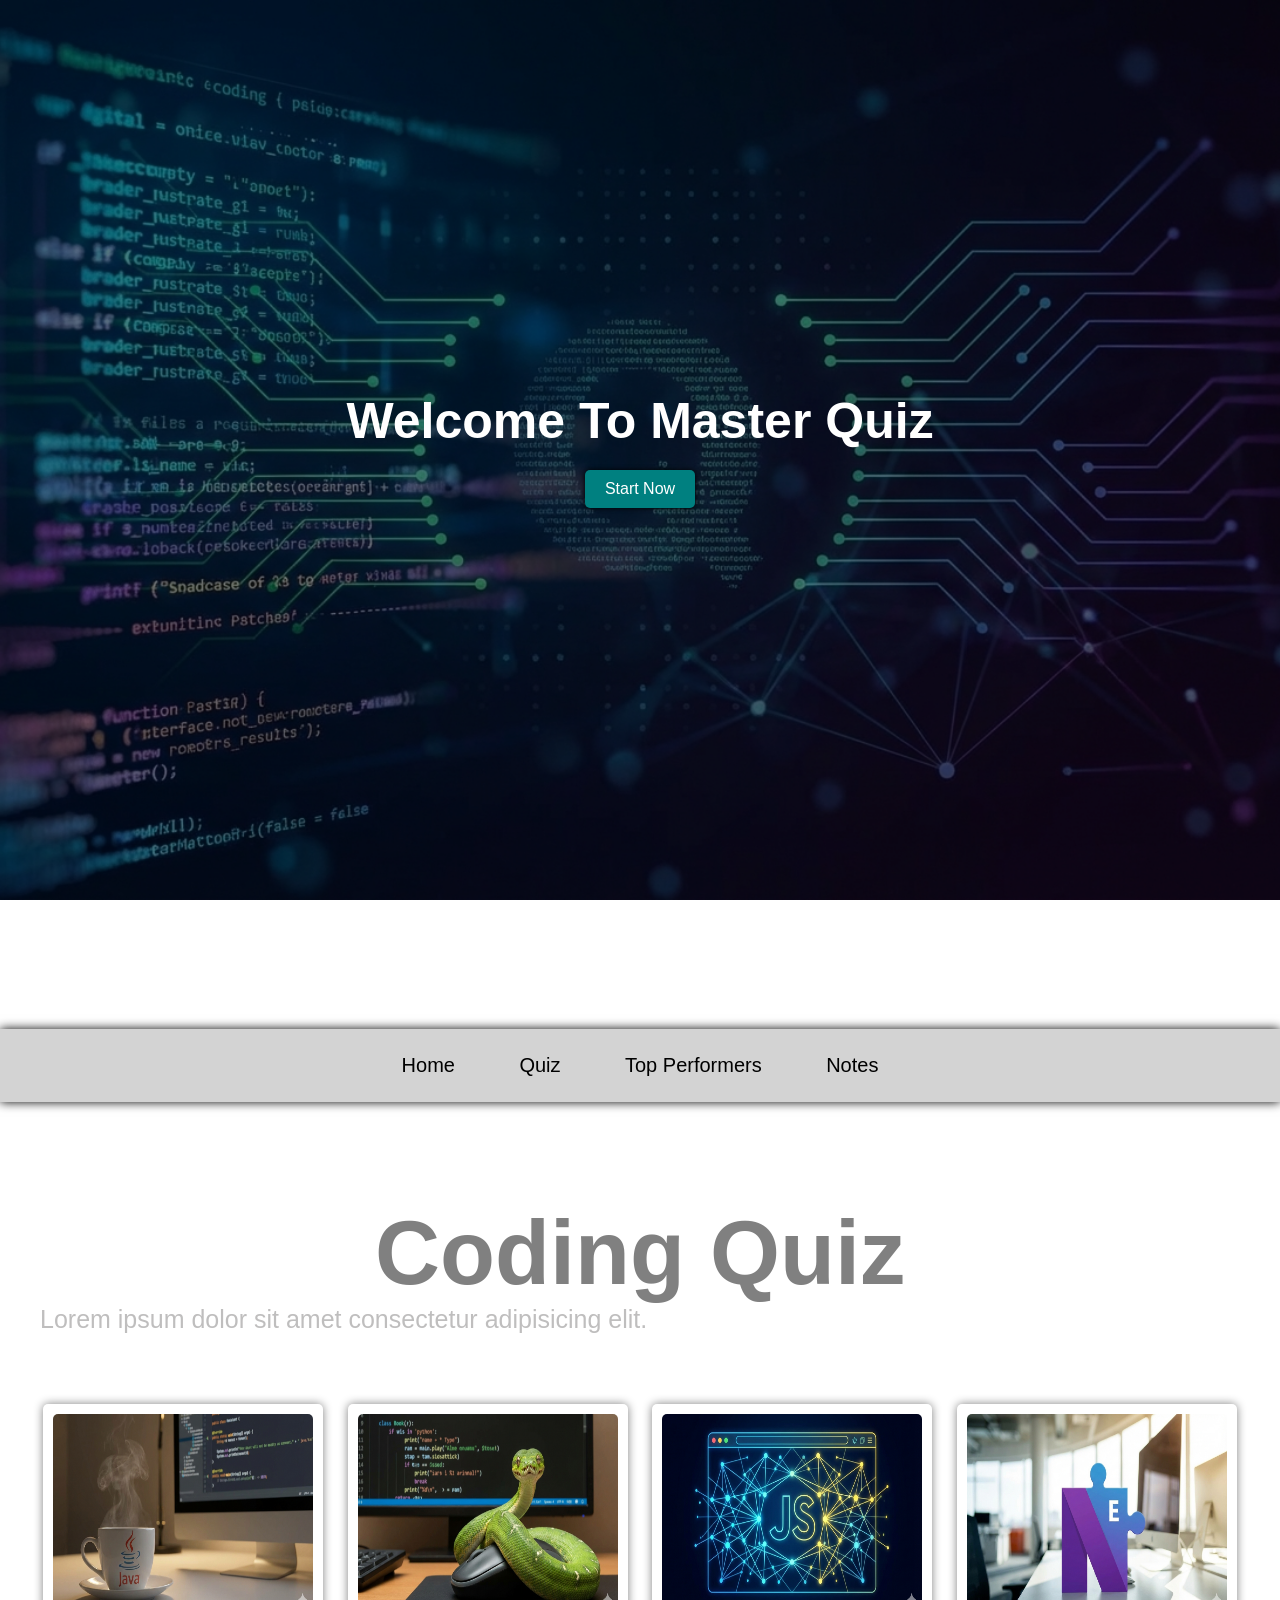
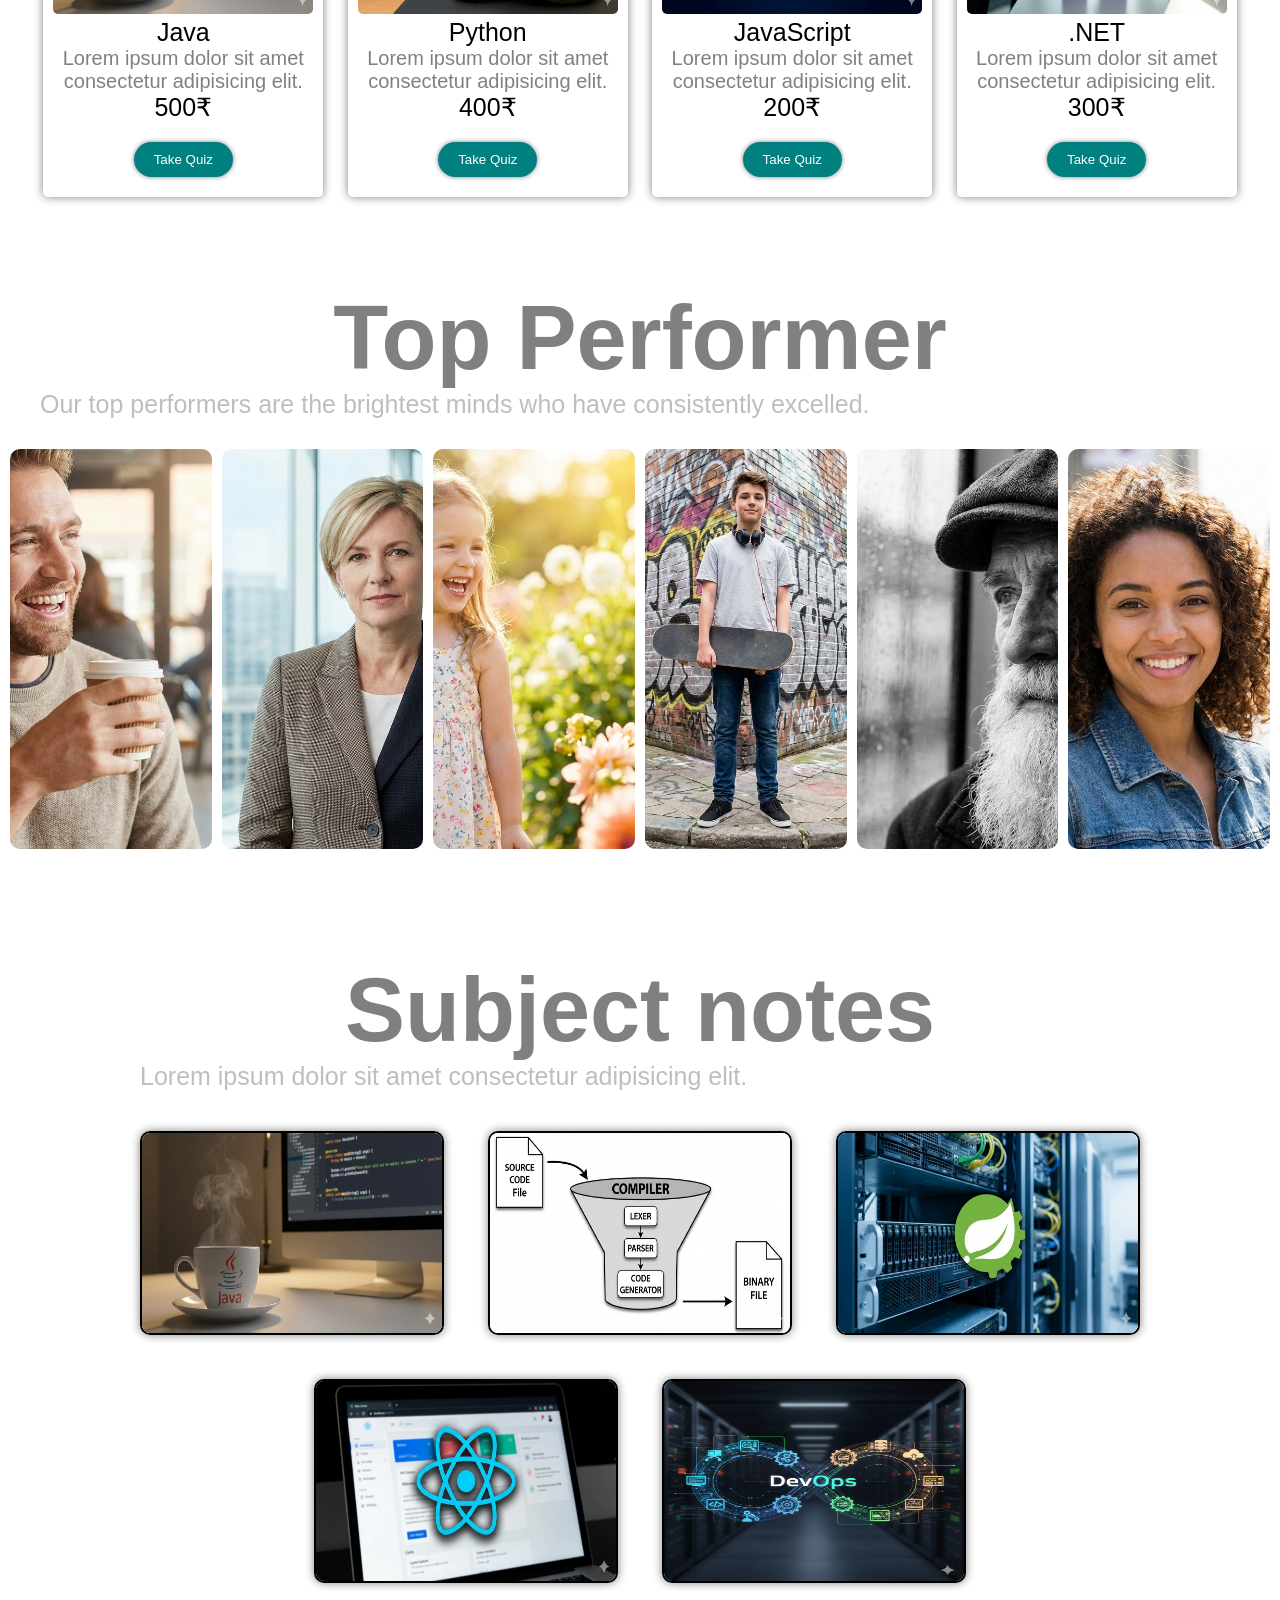
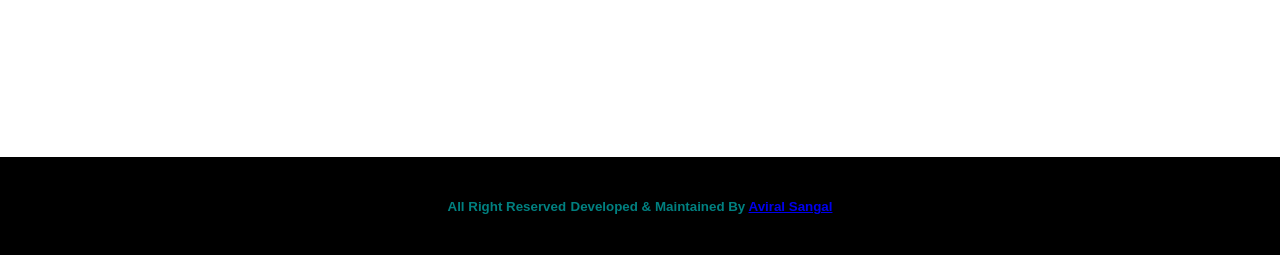
==== index.html @ 6d7d03e4 "Initial project setup" ====
<!DOCTYPE html>
<html lang="en">
<head>
    <meta charset="UTF-8">
    <meta name="viewport" content="width=device-width, initial-scale=1.0">
    <title>Document</title>
    <link rel="stylesheet" href="style.css">
</head>

<body>

    <!-- Landing Page -->
    <section class="landing-page">
        <div class="wrapper">
            <div class="flex-content">
                <h1 class="vacation-heading">Welcome To Master Quiz</h1>
                <a href="#quiz-packages" class="btn">Start Now</a>
            </div>
        </div>
    </section>


    <!-- header section -->
    <header class="quiz-header" id="quiz-header">
        <h1 class="heading">Master Quiz</h1>
    </header>

    <nav class="main-nav">
        <a href="#">Home</a>
        <a href="#quiz-packages">Quiz</a>
        <a href="#Performer">Top Performers</a>
        <a href="#notes">Notes</a>
    </nav>


    <section class="quiz-packages-section" id="quiz-packages">
        <h1 class="quiz-heading">Coding Quiz</h1>
        <p class="quiz-text">
            Lorem ipsum dolor sit amet consectetur adipisicing elit.
        </p>

        <div class="package-wrapper">

            <!-- Java Card -->
            <div class="package-card">
                <img src="./images/java.png" alt="">
                <p class="card-heading">Java</p>
                <p class="card-text">
                    Lorem ipsum dolor sit amet consectetur adipisicing elit.
                </p>
                <p class="card-heading">500₹</p>
                <button class="btn" onclick="startQuiz('java')">Take Quiz</button>
            </div>

            <!-- Python Card -->
            <div class="package-card">
                <img src="./images/python.png" alt="">
                <p class="card-heading">Python</p>
                <p class="card-text">
                    Lorem ipsum dolor sit amet consectetur adipisicing elit.
                </p>
                <p class="card-heading">400₹</p>
                <button class="btn">Take Quiz</button>
            </div>

            <!-- JavaScript Card -->
            <div class="package-card">
                <img src="./images/javascript.png" alt="">
                <p class="card-heading">JavaScript</p>
                <p class="card-text">
                    Lorem ipsum dolor sit amet consectetur adipisicing elit.
                </p>
                <p class="card-heading">200₹</p>
                <button class="btn">Take Quiz</button>
            </div>

            <!-- .NET Card -->
            <div class="package-card">
                <img src="./images/net.png" alt="">
                <p class="card-heading">.NET</p>
                <p class="card-text">
                    Lorem ipsum dolor sit amet consectetur adipisicing elit.
                </p>
                <p class="card-heading">300₹</p>
                <button class="btn">Take Quiz</button>
            </div>

        </div>
    </section>


    <section class="Performer-quiz-section" id="Performer">
        <h1 class="quiz-heading">Top Performer</h1>
        <p class="quiz-text">
            Our top performers are the brightest minds who have consistently excelled.
        </p>

        <div class="image-card">
            <img src="./images/m1.png" alt="">
            <img src="./images/m2.png" alt="">
            <img src="./images/m3.png" alt="">
            <img src="./images/m4.png" alt="">
            <img src="./images/m5.png" alt="">
            <img src="./images/m6.png" alt="">
        </div>
    </section>


    <section class="notes-section" id="notes">
        <h1 class="quiz-heading">Subject notes</h1>
        <p class="quiz-text">
            Lorem ipsum dolor sit amet consectetur adipisicing elit.
        </p>

        <div class="notes-div">

            <div class="notes-wrapper">
                <img src="./images/java.png" alt="">
            </div>

            <div class="notes-wrapper">
                <img src="./images/compiler.png" alt="">
            </div>

            <div class="notes-wrapper">
                <img src="./images/springboot.png" alt="">
            </div>

            <div class="notes-wrapper">
                <img src="./images/react.png" alt="">
            </div>

            <div class="notes-wrapper">
                <img src="./images/devops.png" alt="">
            </div>

        </div>
    </section>


    <footer class="footer-section">
        <small>All Right Reserved</small>
        <small>
            Developed & Maintained By
            <a href="https://www.youtube.com/@GenieAshwani" target="_blank">
                Aviral Sangal
            </a>
        </small>
    </footer>


    <script src="index.js"></script>

</body>
</html>
---- style.css ----
*{
    padding: 0;
    margin: 0;
}
html{
    scroll-behavior: smooth;
}
body{
    font-family: sans-serif;
}

.landing-page{
    background: white url(./images/bg1.png) no-repeat scroll center;
    height: 100vh;
    background-size: cover;
    color: white;
}

.landing-page .wrapper{
    background-color: rgba(0,0,0,0.5);
    height: 100%;
}

.landing-page .flex-content{
    display: flex;
    flex-direction: column;
    justify-content: center;
    align-items: center;
    height: 100%;
}

.landing-page .vacation-heading{
    font-size: 50px;
}

.btn{
    color: white;
    text-decoration: none;
    background-color: teal;
    padding: 10px 20px;
    box-shadow: 0 0 5px black;
    border-radius: 5px;
    margin-top: 20px;
}

.btn:hover{
    background-color: rgb(5, 244, 244);
}

/*
header section
*/
.quiz-header{
    background: radial-gradient(rgb(0, 103, 103));
    color: white;
    padding: 30px;
    text-align: center;
}

.quiz-header .heading{
    font-size: 60px;
}

.main-nav{
    background-color: lightgray;
    text-align: center;
    padding: 15px;
    box-shadow: 0 0 10px black;
    position: sticky;
    top: 0;
}

.main-nav a{
    color: black;
    text-decoration: none;
    font-size: 20px;
    padding: 10px 30px;
    display: inline-block;   /*turn in row from column*/
}

.main-nav a:hover{
    background-color: teal;
    color: white;
    border-radius: 30px;
}

.quiz-heading{
    font-size: 90px;
    color: gray;
}

.quiz-text{
    color: #bfbebe;
    font-size: 25px;
    text-align: justify;
    padding: 0px 40px;
}

.quiz-packages-section{
    text-align: center;
    margin-top: 40px;
}

.quiz-packages-section .quiz-heading{
    padding-top: 60px;
}

.package-wrapper{
    text-align: center;
}


.quiz-packages-section .package-wrapper{
    margin-top: 40px;
    padding: 20px;
}

.package-wrapper .package-card{
    box-shadow: 0 0 10px gray;
    border-radius: 5px;
    width: 260px;
    padding: 10px;
    display: inline-block;
    margin: 10px;
}

.package-card img{
    width: 100%;
    height: 200px;
    border-radius: 5px;
}

.package-card .card-heading{
    font-size: 25px;
}

.package-card .card-text{
    font-size: 20px;
    color: gray;
}

.package-card .btn{
    border-radius: 40px;
    box-shadow: 0 0 5px gray;
    border: none;
    margin-bottom: 10px;
}

.package-card .btn:hover{
    cursor: pointer;
}

.Performer-quiz-section{
    text-align: center;
}

.Performer-quiz-section .quiz-heading{
    padding-top: 60px;
}

.Performer-quiz-section .image-card{
    object-fit: cover;
}

.image-card{
    display: grid;
    grid-template-columns: repeat(auto-fit, minmax(150px, 1fr));
    gap: 10px;
    padding: 10px;
    margin-top: 20px;
}

.image-card img{
    width: 100%;
    height: 400px;
    border-radius: 10px;
    object-fit: cover;
    transition: transform 0.3s ease, box-shadow 0.3s ease;  /*adds smooth transition*/
}

.image-card img:hover{
    transform: scale(1.1); /*scales image up on hover*/
    box-shadow: 0 10px 15px rgba(0,0,0,0.2); /*adds shadow effect on hover*/
}

.notes-section{
    text-align: center;
    padding: 100px;
}

.notes-section .notes-div{
    margin-top: 20px;
}

.notes-section .notes-wrapper{
    border: 2px solid black;
    width: 300px;
    height: 200px;
    overflow: hidden;
    border-radius: 10px;
    box-shadow: 0 0 10px gray;
    display: inline-block;
    margin: 20px;
}

.notes-section .notes-wrapper img{
    width: 100%;
    height: 100%;
    transition: all 0.5s;
}

.notes-section .notes-wrapper img:hover{
    transform: scale(1.1,1.1);
    cursor: pointer;
}

.footer-section{
    background-color: black;
    padding: 40px;
    text-align: center;
    color: teal;
    text-decoration: none;
    font-weight: bold;
    margin-top: 50px;
}
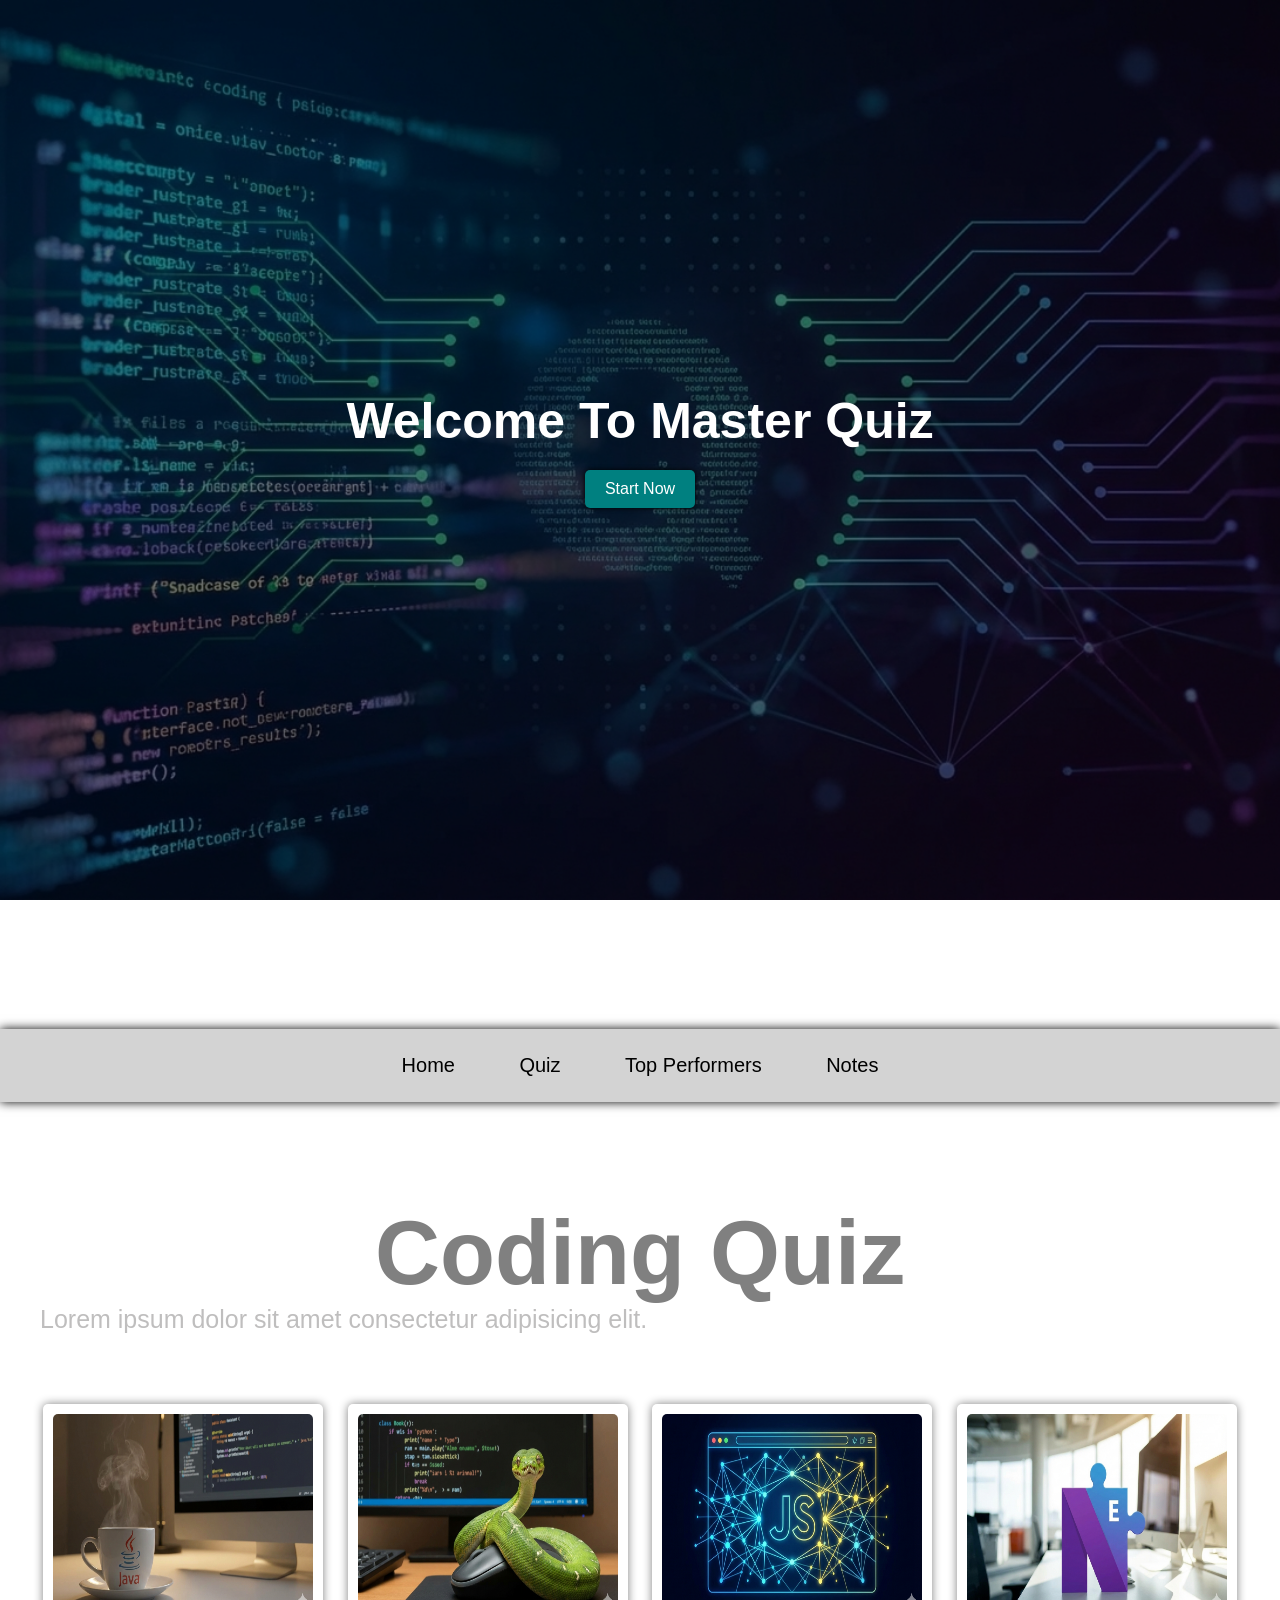
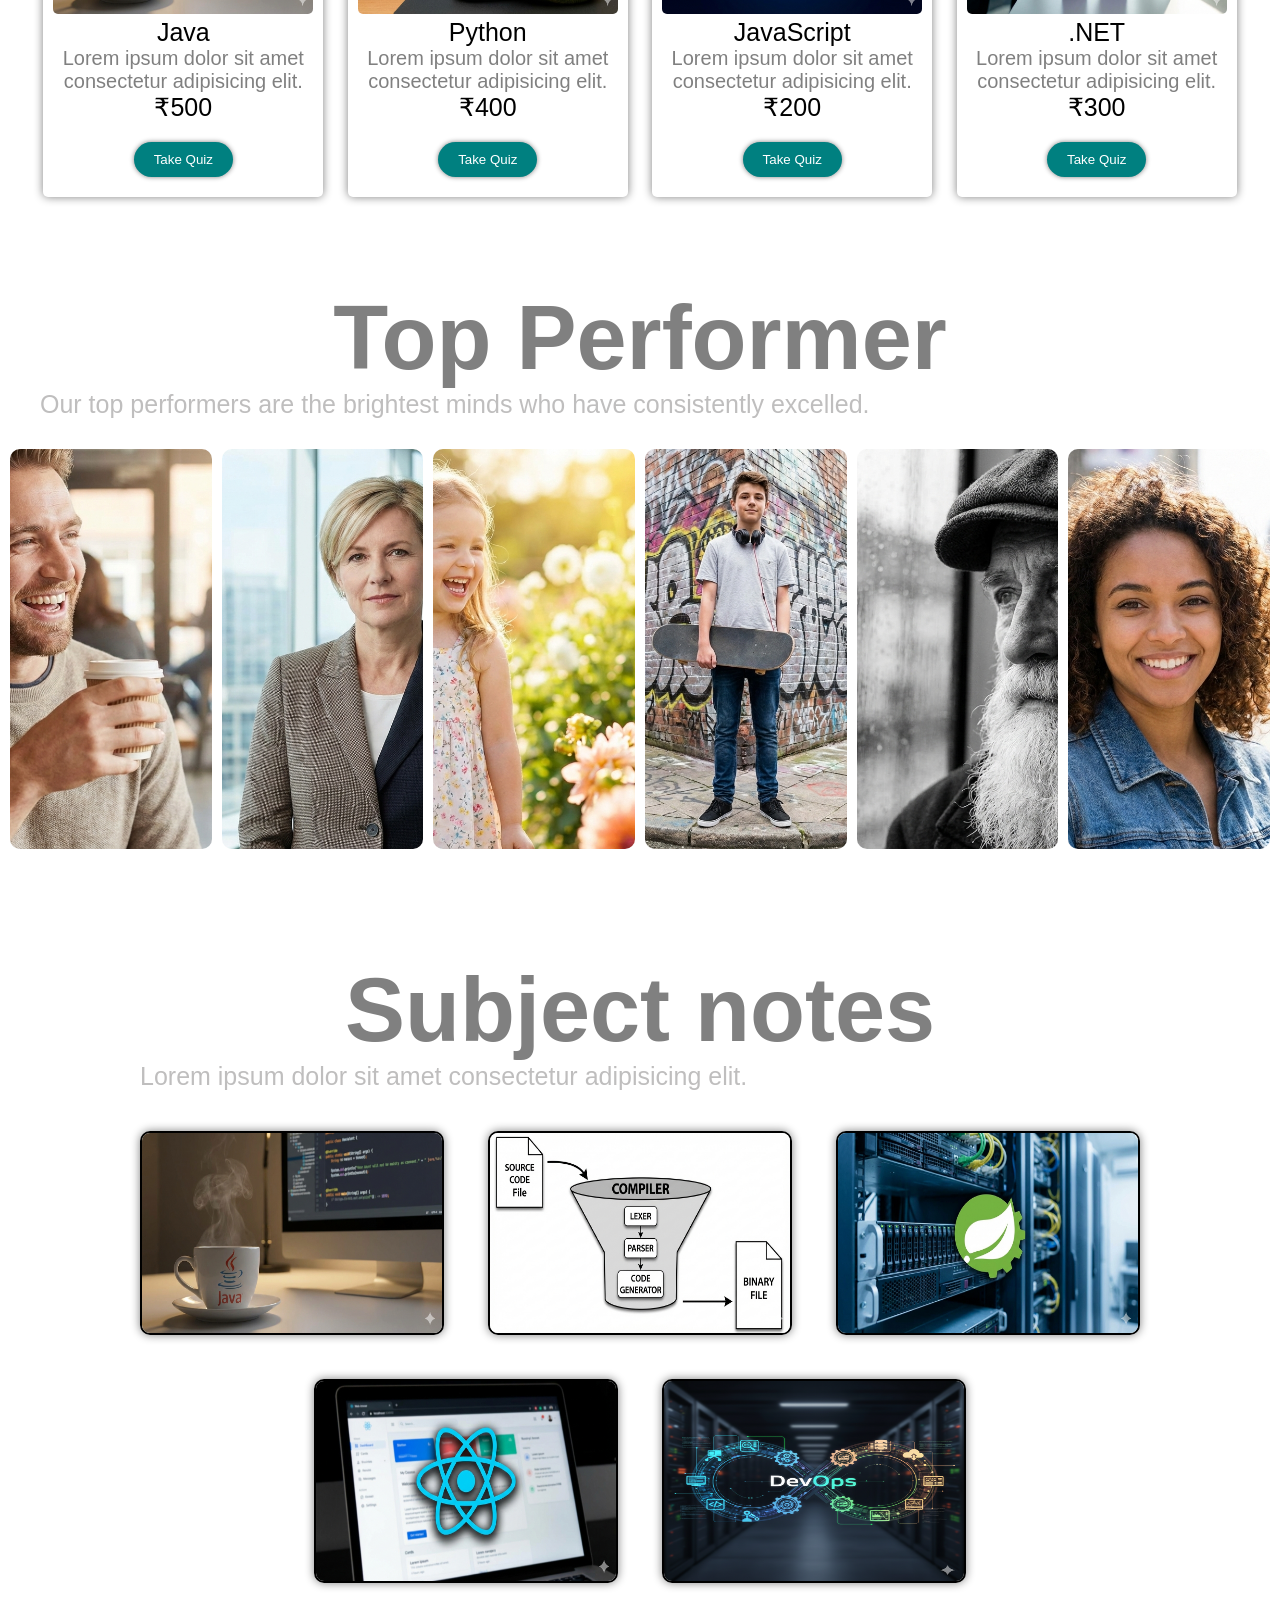
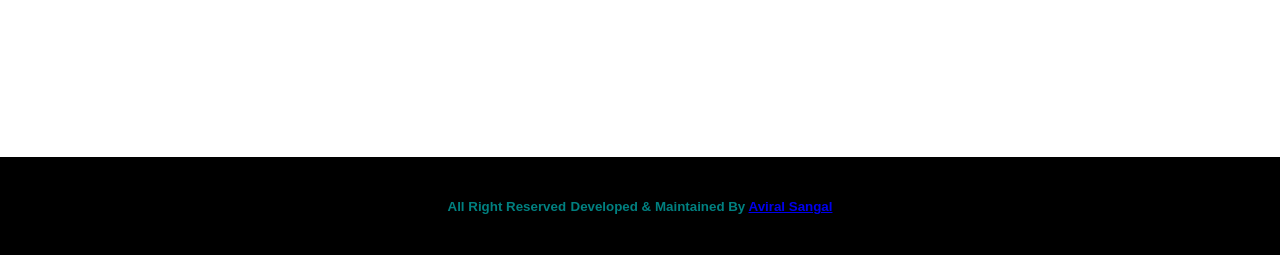
==== commit 687c2b69: "Improved Quiz" ====
--- a/index.html
+++ b/index.html
@@ -48,8 +48,8 @@
                 <p class="card-text">
                     Lorem ipsum dolor sit amet consectetur adipisicing elit.
                 </p>
-                <p class="card-heading">500₹</p>
-                <button class="btn" onclick="startQuiz('java')">Take Quiz</button>
+                <p class="card-heading">₹500</p>
+                <button class="btn" onclick="startQuiz('JAVA')">Take Quiz</button>
             </div>
 
             <!-- Python Card -->
@@ -59,8 +59,8 @@
                 <p class="card-text">
                     Lorem ipsum dolor sit amet consectetur adipisicing elit.
                 </p>
-                <p class="card-heading">400₹</p>
-                <button class="btn">Take Quiz</button>
+                <p class="card-heading">₹400</p>
+                <button class="btn" onclick="startQuiz('PYTHON')">Take Quiz</button>
             </div>
 
             <!-- JavaScript Card -->
@@ -70,8 +70,8 @@
                 <p class="card-text">
                     Lorem ipsum dolor sit amet consectetur adipisicing elit.
                 </p>
-                <p class="card-heading">200₹</p>
-                <button class="btn">Take Quiz</button>
+                <p class="card-heading">₹200</p>
+                <button class="btn" onclick="startQuiz('JS')">Take Quiz</button>
             </div>
 
             <!-- .NET Card -->
@@ -81,8 +81,8 @@
                 <p class="card-text">
                     Lorem ipsum dolor sit amet consectetur adipisicing elit.
                 </p>
-                <p class="card-heading">300₹</p>
-                <button class="btn">Take Quiz</button>
+                <p class="card-heading">₹300</p>
+                <button class="btn" onclick="startQuiz('DOTNET')">Take Quiz</button>
             </div>
 
         </div>
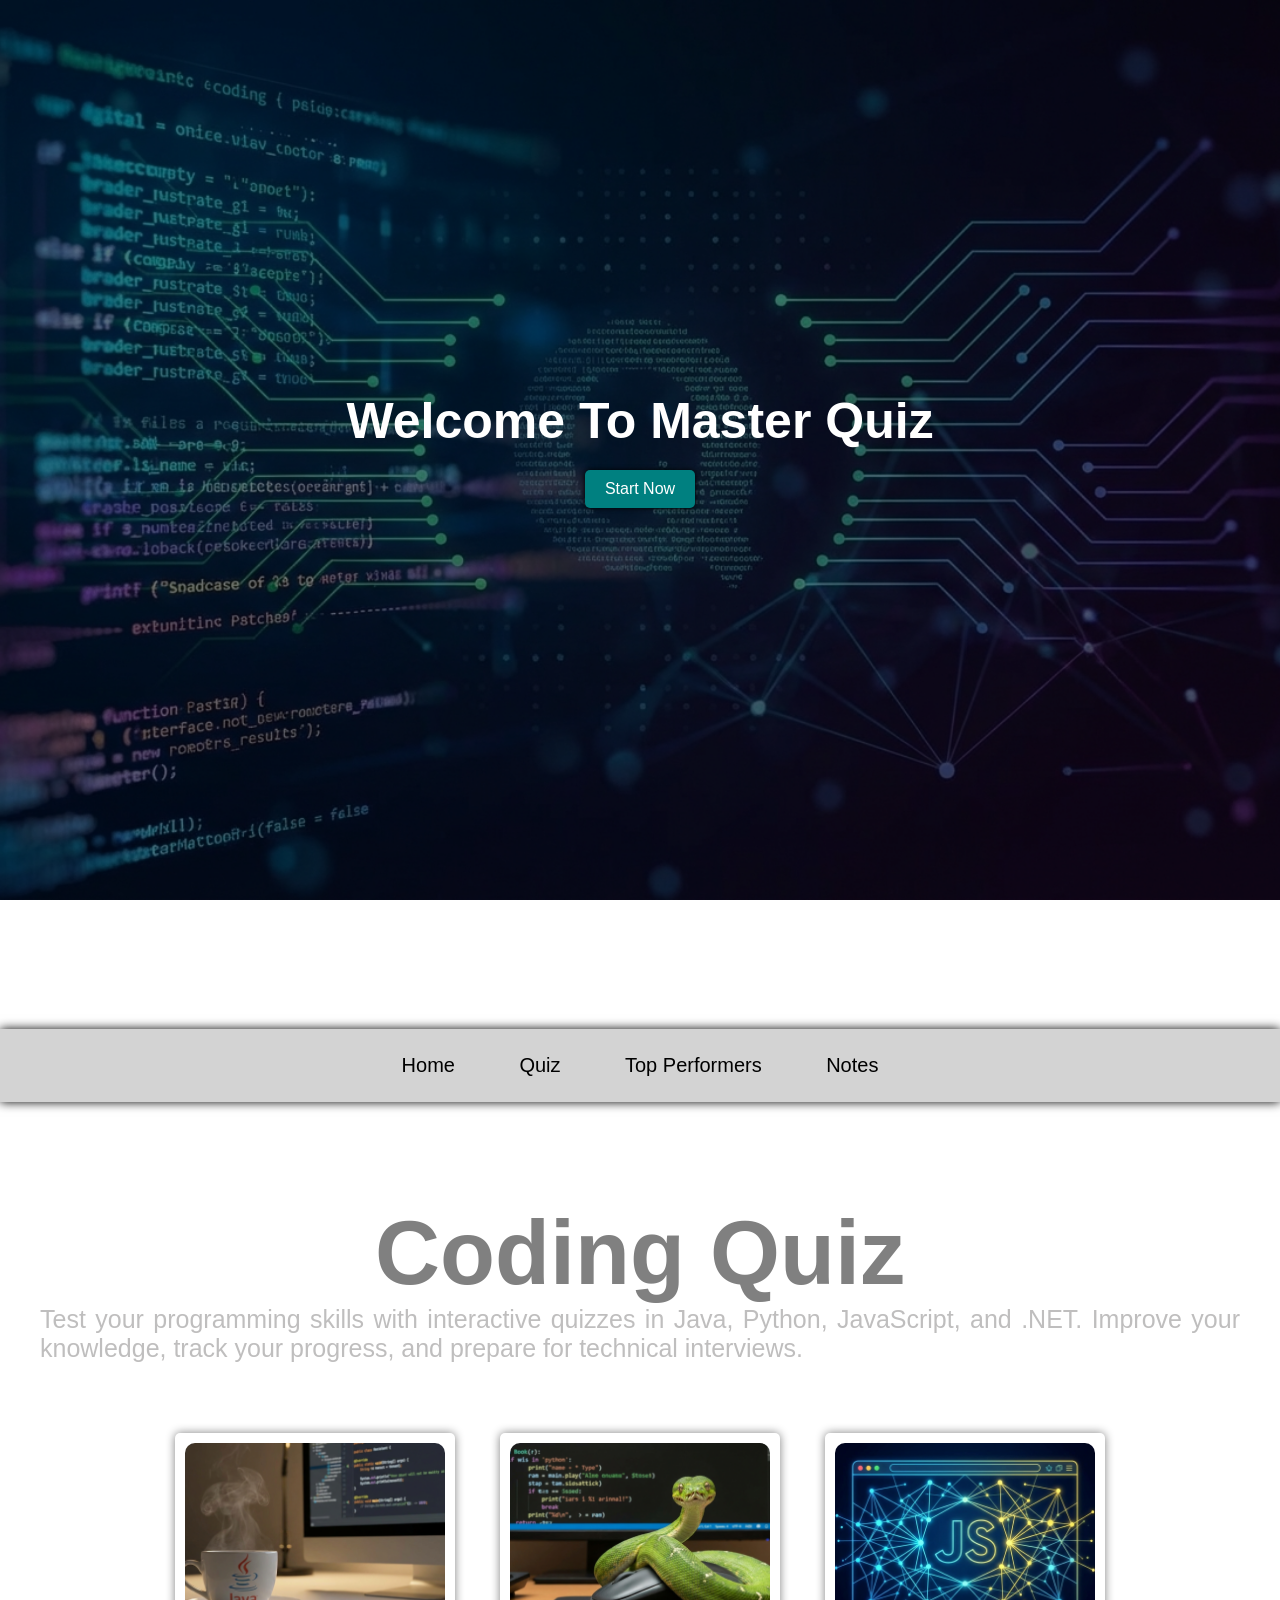
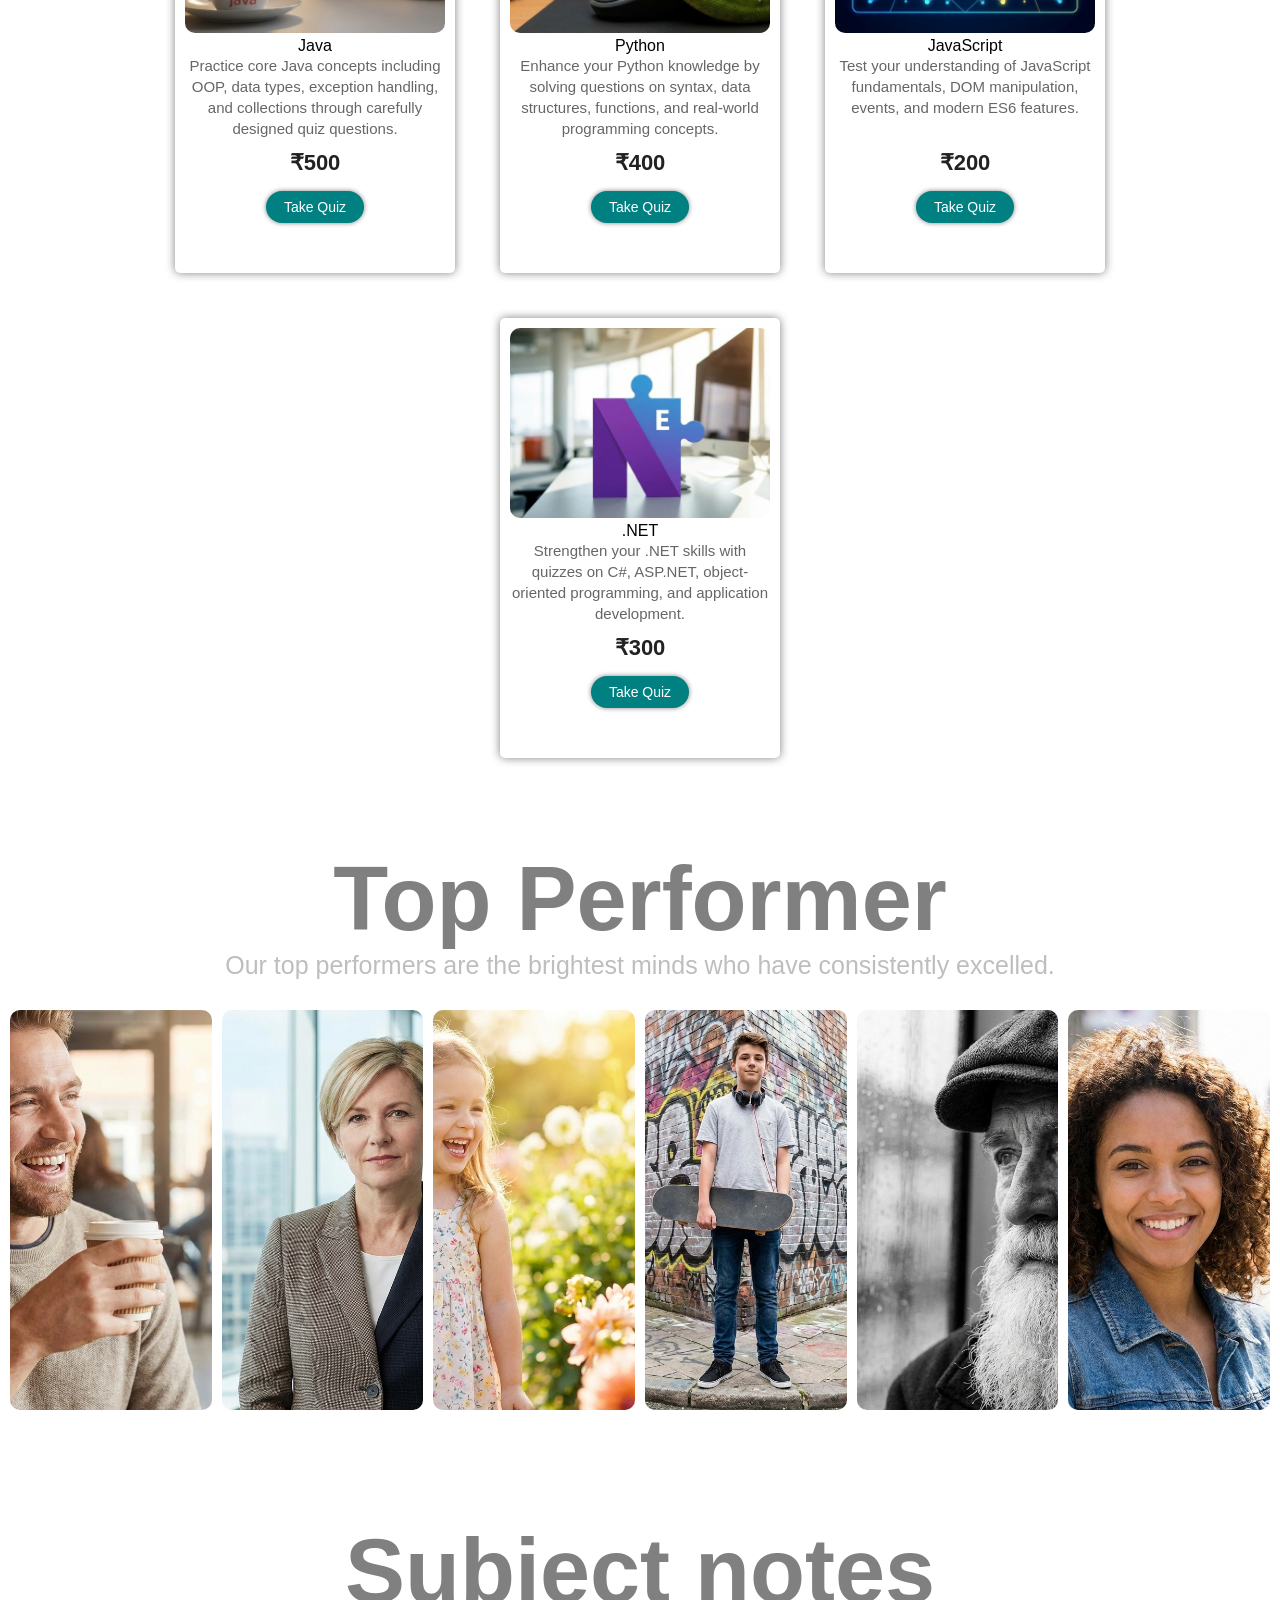
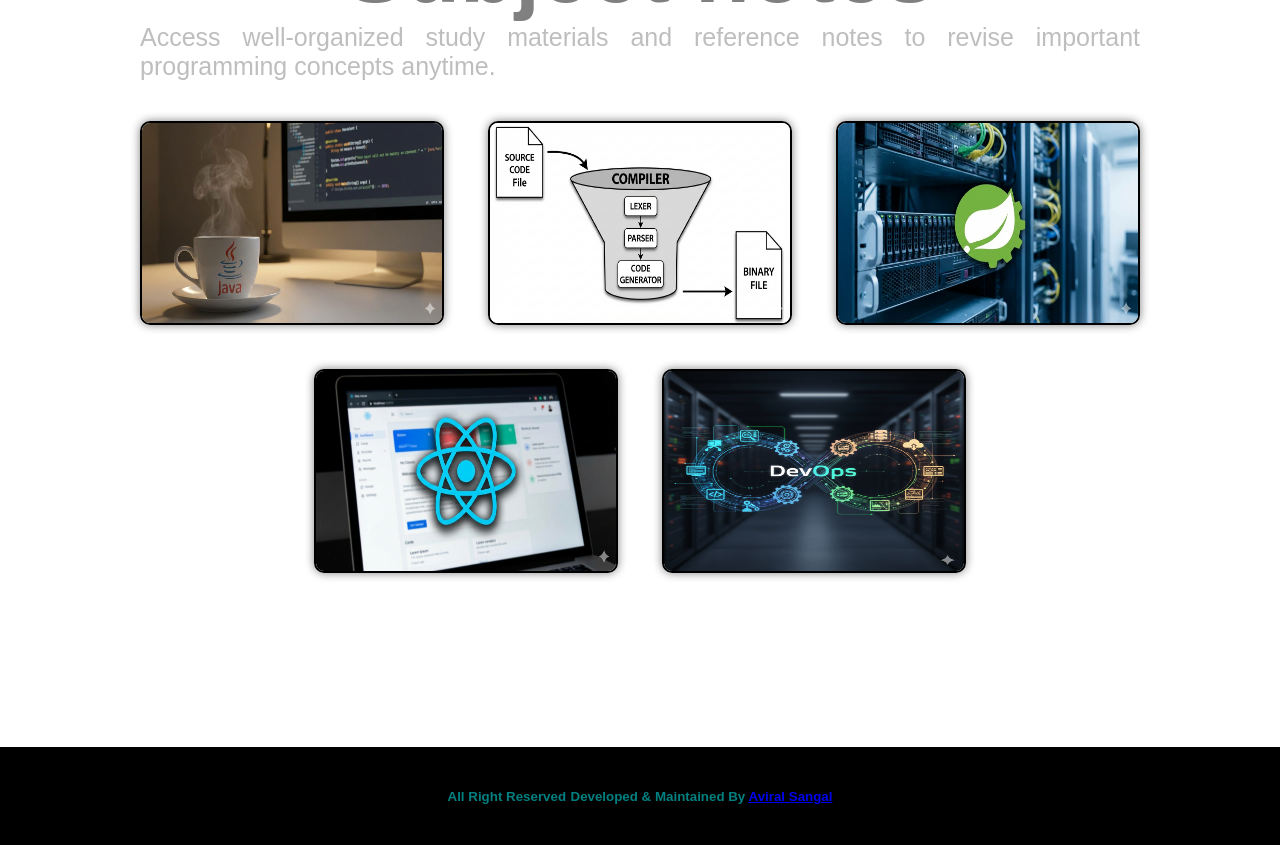
==== commit f5faf86a: "Improved UI" ====
--- a/index.html
+++ b/index.html
@@ -36,7 +36,8 @@
     <section class="quiz-packages-section" id="quiz-packages">
         <h1 class="quiz-heading">Coding Quiz</h1>
         <p class="quiz-text">
-            Lorem ipsum dolor sit amet consectetur adipisicing elit.
+            Test your programming skills with interactive quizzes in Java, Python, JavaScript, and .NET.
+             Improve your knowledge, track your progress, and prepare for technical interviews.
         </p>
 
         <div class="package-wrapper">
@@ -46,7 +47,8 @@
                 <img src="./images/java.png" alt="">
                 <p class="card-heading">Java</p>
                 <p class="card-text">
-                    Lorem ipsum dolor sit amet consectetur adipisicing elit.
+                    Practice core Java concepts including OOP, data types, exception handling, 
+                    and collections through carefully designed quiz questions.
                 </p>
                 <p class="card-heading">₹500</p>
                 <button class="btn" onclick="startQuiz('JAVA')">Take Quiz</button>
@@ -57,7 +59,8 @@
                 <img src="./images/python.png" alt="">
                 <p class="card-heading">Python</p>
                 <p class="card-text">
-                    Lorem ipsum dolor sit amet consectetur adipisicing elit.
+                    Enhance your Python knowledge by solving questions on syntax, data structures, 
+                    functions, and real-world programming concepts.
                 </p>
                 <p class="card-heading">₹400</p>
                 <button class="btn" onclick="startQuiz('PYTHON')">Take Quiz</button>
@@ -68,7 +71,8 @@
                 <img src="./images/javascript.png" alt="">
                 <p class="card-heading">JavaScript</p>
                 <p class="card-text">
-                    Lorem ipsum dolor sit amet consectetur adipisicing elit.
+                    Test your understanding of JavaScript fundamentals, DOM manipulation, events,
+                     and modern ES6 features.
                 </p>
                 <p class="card-heading">₹200</p>
                 <button class="btn" onclick="startQuiz('JS')">Take Quiz</button>
@@ -79,7 +83,8 @@
                 <img src="./images/net.png" alt="">
                 <p class="card-heading">.NET</p>
                 <p class="card-text">
-                    Lorem ipsum dolor sit amet consectetur adipisicing elit.
+                    Strengthen your .NET skills with quizzes on C#, ASP.NET, object-oriented programming, 
+                    and application development.
                 </p>
                 <p class="card-heading">₹300</p>
                 <button class="btn" onclick="startQuiz('DOTNET')">Take Quiz</button>
@@ -109,7 +114,8 @@
     <section class="notes-section" id="notes">
         <h1 class="quiz-heading">Subject notes</h1>
         <p class="quiz-text">
-            Lorem ipsum dolor sit amet consectetur adipisicing elit.
+           Access well-organized study materials and reference notes to 
+           revise important programming concepts anytime.
         </p>
 
         <div class="notes-div">
@@ -142,7 +148,7 @@
         <small>All Right Reserved</small>
         <small>
             Developed & Maintained By
-            <a href="https://www.youtube.com/@GenieAshwani" target="_blank">
+            <a href="https://github.com/Avi21-sys" target="_blank">
                 Aviral Sangal
             </a>
         </small>
--- a/style.css
+++ b/style.css
@@ -68,6 +68,7 @@
     box-shadow: 0 0 10px black;
     position: sticky;
     top: 0;
+    z-index: 1000;
 }
 
 .main-nav a{
@@ -106,7 +107,10 @@
 }
 
 .package-wrapper{
-    text-align: center;
+    display: flex;
+    justify-content: center;
+    gap: 25px;
+    flex-wrap: wrap;
 }
 
 
@@ -124,26 +128,57 @@
     margin: 10px;
 }
 
+.package-card {
+    width: 260px;
+    min-height: 420px;
+    background: #fff;
+    border-radius: 12px;
+    box-shadow: 0 6px 15px rgba(0,0,0,0.15);
+
+    display: flex;
+    flex-direction: column;
+    justify-content: space-between;
+
+    padding: 15px;
+    text-align: center;
+    transition: 0.3s ease;
+}
+
 .package-card img{
     width: 100%;
-    height: 200px;
-    border-radius: 5px;
-}
-
-.package-card .card-heading{
-    font-size: 25px;
-}
-
-.package-card .card-text{
-    font-size: 20px;
-    color: gray;
+    height: 190px;
+    object-fit: cover;
+    border-radius: 10px;
+}
+
+.package-card .card-heading:last-of-type {
+    font-size: 22px;
+    font-weight: bold;
+    color: #222;
+    margin: 5px 0;
+}
+
+
+.card-text {
+    min-height: 90px;
+    font-size: 15px;
+    color: #666;
+    line-height: 1.4;
 }
 
 .package-card .btn{
     border-radius: 40px;
     box-shadow: 0 0 5px gray;
     border: none;
-    margin-bottom: 10px;
+    margin: 10px auto 0;
+    padding: 8px 18px;
+    font-size: 14px;
+    border-radius: 20px;
+}
+
+.package-card:hover {
+    transform: translateY(-8px);
+    box-shadow: 0 10px 25px rgba(0,0,0,0.25);
 }
 
 .package-card .btn:hover{
@@ -152,10 +187,19 @@
 
 .Performer-quiz-section{
     text-align: center;
+   
 }
 
 .Performer-quiz-section .quiz-heading{
     padding-top: 60px;
+    
+}
+
+.Performer-quiz-section .quiz-text {
+    color: #bfbebe;
+    font-size: 25px;
+    text-align: center;
+    padding: 0px 40px;
 }
 
 .Performer-quiz-section .image-card{
@@ -176,6 +220,7 @@
     border-radius: 10px;
     object-fit: cover;
     transition: transform 0.3s ease, box-shadow 0.3s ease;  /*adds smooth transition*/
+   
 }
 
 .image-card img:hover{
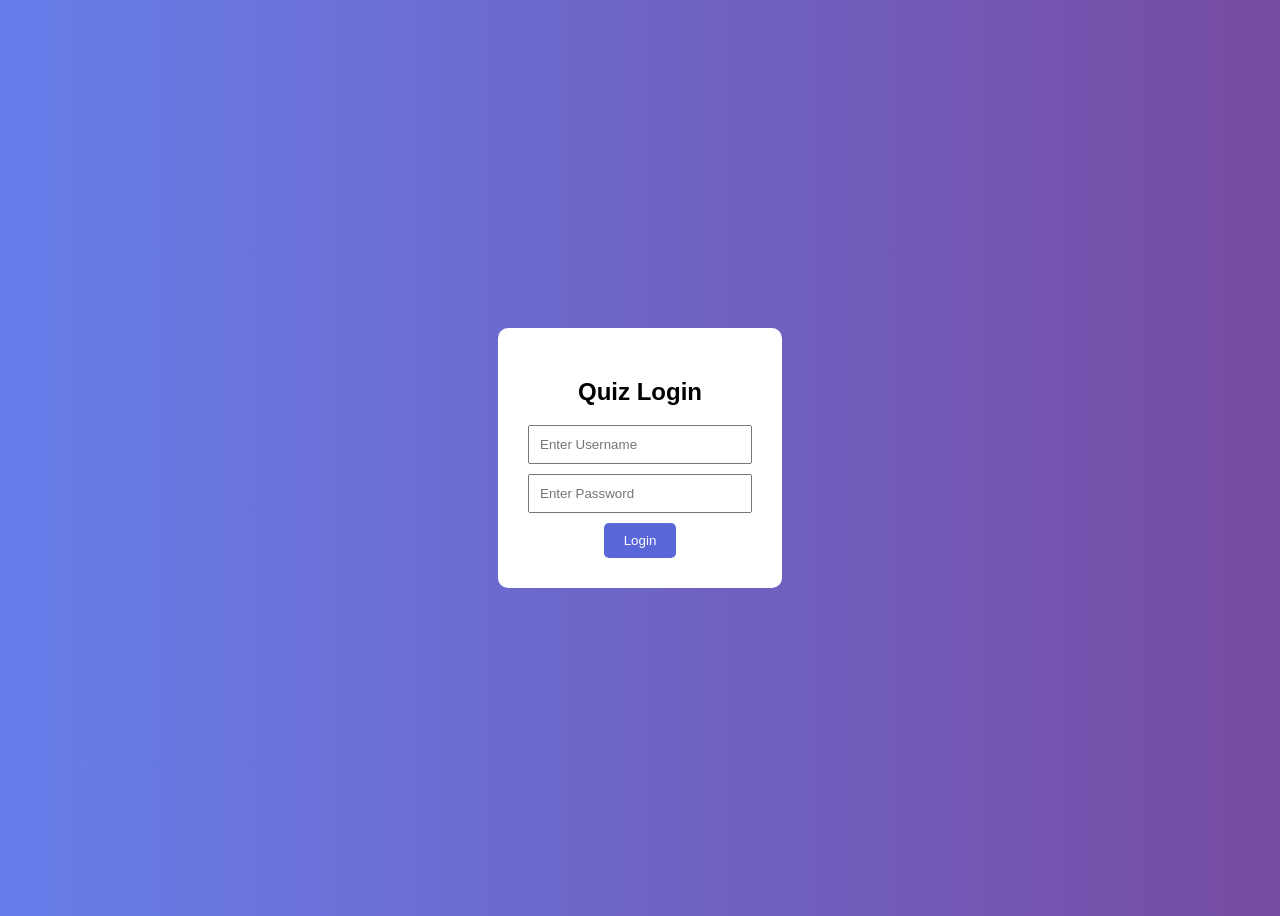
==== commit 0cf3d6ef: "Applied Real Leaderboard" ====
--- a/index.html
+++ b/index.html
@@ -4,6 +4,11 @@
     <meta charset="UTF-8">
     <meta name="viewport" content="width=device-width, initial-scale=1.0">
     <title>Document</title>
+    <script>
+        if (!localStorage.getItem("username")) {
+            window.location.replace("login.html");
+        }
+    </script>
     <link rel="stylesheet" href="style.css">
 </head>
 
@@ -28,6 +33,7 @@
     <nav class="main-nav">
         <a href="#">Home</a>
         <a href="#quiz-packages">Quiz</a>
+        <a href="leaderboard.html">Leaderboard</a>
         <a href="#Performer">Top Performers</a>
         <a href="#notes">Notes</a>
     </nav>
@@ -50,7 +56,7 @@
                     Practice core Java concepts including OOP, data types, exception handling, 
                     and collections through carefully designed quiz questions.
                 </p>
-                <p class="card-heading">₹500</p>
+                <p class="card-heading">Rs. 500</p>
                 <button class="btn" onclick="startQuiz('JAVA')">Take Quiz</button>
             </div>
 
@@ -62,7 +68,7 @@
                     Enhance your Python knowledge by solving questions on syntax, data structures, 
                     functions, and real-world programming concepts.
                 </p>
-                <p class="card-heading">₹400</p>
+                <p class="card-heading">Rs. 400</p>
                 <button class="btn" onclick="startQuiz('PYTHON')">Take Quiz</button>
             </div>
 
@@ -74,7 +80,7 @@
                     Test your understanding of JavaScript fundamentals, DOM manipulation, events,
                      and modern ES6 features.
                 </p>
-                <p class="card-heading">₹200</p>
+                <p class="card-heading">Rs. 200</p>
                 <button class="btn" onclick="startQuiz('JS')">Take Quiz</button>
             </div>
 
@@ -86,7 +92,7 @@
                     Strengthen your .NET skills with quizzes on C#, ASP.NET, object-oriented programming, 
                     and application development.
                 </p>
-                <p class="card-heading">₹300</p>
+                <p class="card-heading">Rs. 300</p>
                 <button class="btn" onclick="startQuiz('DOTNET')">Take Quiz</button>
             </div>
 
@@ -100,13 +106,17 @@
             Our top performers are the brightest minds who have consistently excelled.
         </p>
 
-        <div class="image-card">
-            <img src="./images/m1.png" alt="">
-            <img src="./images/m2.png" alt="">
-            <img src="./images/m3.png" alt="">
-            <img src="./images/m4.png" alt="">
-            <img src="./images/m5.png" alt="">
-            <img src="./images/m6.png" alt="">
+        <div class="top-performer-toolbar">
+            <span id="top-performer-status">Loading live performers...</span>
+            <label class="photo-upload-control">
+                Upload your photo
+                <input type="file" id="profile-photo-input" accept="image/*">
+            </label>
+            <a href="leaderboard.html" class="performer-link">View full leaderboard</a>
+        </div>
+
+        <div class="image-card top-performer-grid" id="top-performer-grid">
+            <div class="performer-empty">Loading top performers...</div>
         </div>
     </section>
 
@@ -158,4 +168,4 @@
     <script src="index.js"></script>
 
 </body>
-</html>+</html>
--- a/style.css
+++ b/style.css
@@ -206,26 +206,135 @@
     object-fit: cover;
 }
 
+.top-performer-toolbar{
+    display: flex;
+    align-items: center;
+    justify-content: center;
+    gap: 18px;
+    flex-wrap: wrap;
+    margin-top: 22px;
+    color: #555;
+    font-size: 16px;
+}
+
+.performer-link{
+    color: teal;
+    font-weight: bold;
+    text-decoration: none;
+}
+
+.performer-link:hover{
+    text-decoration: underline;
+}
+
+.photo-upload-control{
+    background: teal;
+    border-radius: 6px;
+    color: white;
+    cursor: pointer;
+    font-size: 14px;
+    font-weight: bold;
+    padding: 9px 14px;
+}
+
+.photo-upload-control:hover{
+    background: #056b6b;
+}
+
+.photo-upload-control input{
+    display: none;
+}
+
 .image-card{
     display: grid;
-    grid-template-columns: repeat(auto-fit, minmax(150px, 1fr));
-    gap: 10px;
-    padding: 10px;
+    grid-template-columns: repeat(auto-fit, minmax(220px, 1fr));
+    gap: 18px;
+    padding: 20px;
     margin-top: 20px;
 }
 
-.image-card img{
+.performer-card{
+    background: #fff;
+    border-radius: 8px;
+    box-shadow: 0 0 10px rgba(0,0,0,0.14);
+    overflow: hidden;
+    text-align: left;
+    transition: transform 0.3s ease, box-shadow 0.3s ease;
+}
+
+.performer-card:hover{
+    transform: translateY(-6px);
+    box-shadow: 0 12px 22px rgba(0,0,0,0.18);
+}
+
+.performer-photo-wrap{
+    position: relative;
+    height: 280px;
+    overflow: hidden;
+}
+
+.performer-photo-wrap img{
     width: 100%;
-    height: 400px;
-    border-radius: 10px;
+    height: 100%;
     object-fit: cover;
-    transition: transform 0.3s ease, box-shadow 0.3s ease;  /*adds smooth transition*/
-   
-}
-
-.image-card img:hover{
-    transform: scale(1.1); /*scales image up on hover*/
-    box-shadow: 0 10px 15px rgba(0,0,0,0.2); /*adds shadow effect on hover*/
+    transition: transform 0.3s ease;
+}
+
+.performer-card:hover .performer-photo-wrap img{
+    transform: scale(1.06);
+}
+
+.performer-rank{
+    position: absolute;
+    top: 12px;
+    left: 12px;
+    background: teal;
+    color: white;
+    border-radius: 999px;
+    padding: 6px 12px;
+    font-size: 15px;
+    font-weight: bold;
+    box-shadow: 0 0 8px rgba(0,0,0,0.25);
+}
+
+.performer-details{
+    padding: 14px;
+}
+
+.performer-details h3{
+    color: #222;
+    font-size: 22px;
+    margin-bottom: 4px;
+    word-break: break-word;
+}
+
+.performer-details p{
+    color: #777;
+    margin-bottom: 12px;
+}
+
+.performer-stats{
+    display: grid;
+    grid-template-columns: repeat(3, minmax(0, 1fr));
+    gap: 8px;
+}
+
+.performer-stats span{
+    background: #f1f7f7;
+    border-radius: 6px;
+    color: #164646;
+    font-size: 13px;
+    font-weight: bold;
+    padding: 8px 6px;
+    text-align: center;
+}
+
+.performer-empty{
+    grid-column: 1 / -1;
+    color: #777;
+    font-size: 18px;
+    padding: 30px;
+    text-align: center;
 }
 
 .notes-section{
@@ -267,4 +376,4 @@
     text-decoration: none;
     font-weight: bold;
     margin-top: 50px;
-}+}
